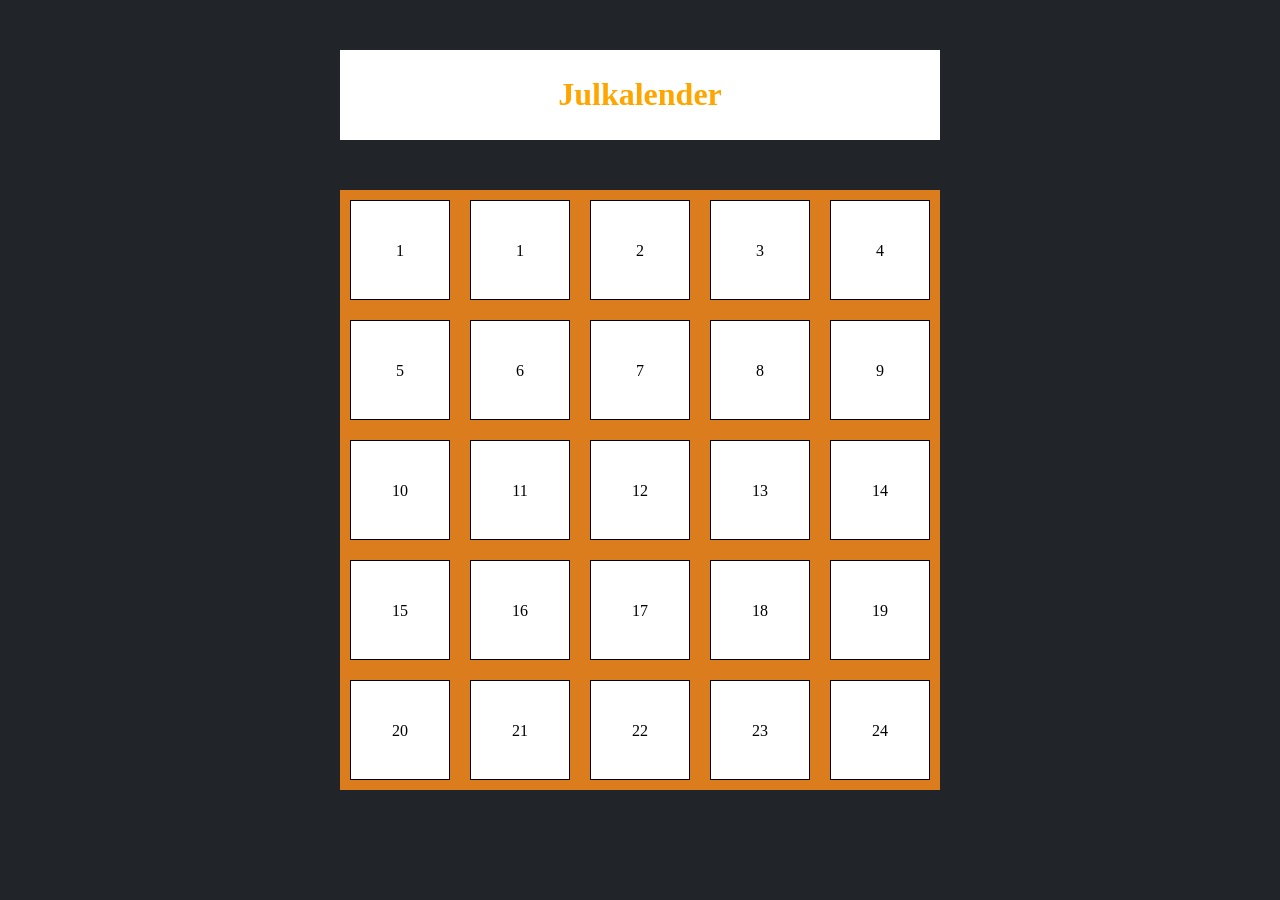
==== del3/index.html @ 5f124636 "Del 3 - Mellancommit" ====
<!DOCTYPE html>
<html>
<head>
<title>Programmering - Uppgift 3</title>
<link rel="stylesheet" href="css/style.css">
<script defer src="js/script.js"></script>
</head>
<body>
<div id="site-main">

	<div id="calendar-container">
		<div id="calendar-header">
			<h1>Julkalender</h1>
		</div>
		
		<div id="calendar-body">
			<div class="calendar-door" id="door1">1</div>
		</div>
		
	</div>

</div>
</body>
</html>
---- del3/css/style.css ----
*{
	box-sizing: border-box;
}

body {
	background-color: #212529;
}

#site-main {
	
}

.calendar-door {
	width: 100px;
	height: 100px;
	border: 1px solid black;
	text-align: center;
	line-height: 100px;
	float: left;
	margin: 10px;
	background-color: white;
	background-size: contain;
}

.door-number {
	margin: 0;
}

#calendar-container {
	width: 600px;
	margin: 50px auto;
}

#calendar-header {
	width: 600px;
	margin: 50px auto;
	background-color: white;
	color: orange;
	text-align: center;
	padding: 5px;
}
#calendar-body {
	width: 600px;
	background-color: #DC7D1D;
	overflow: auto;
}
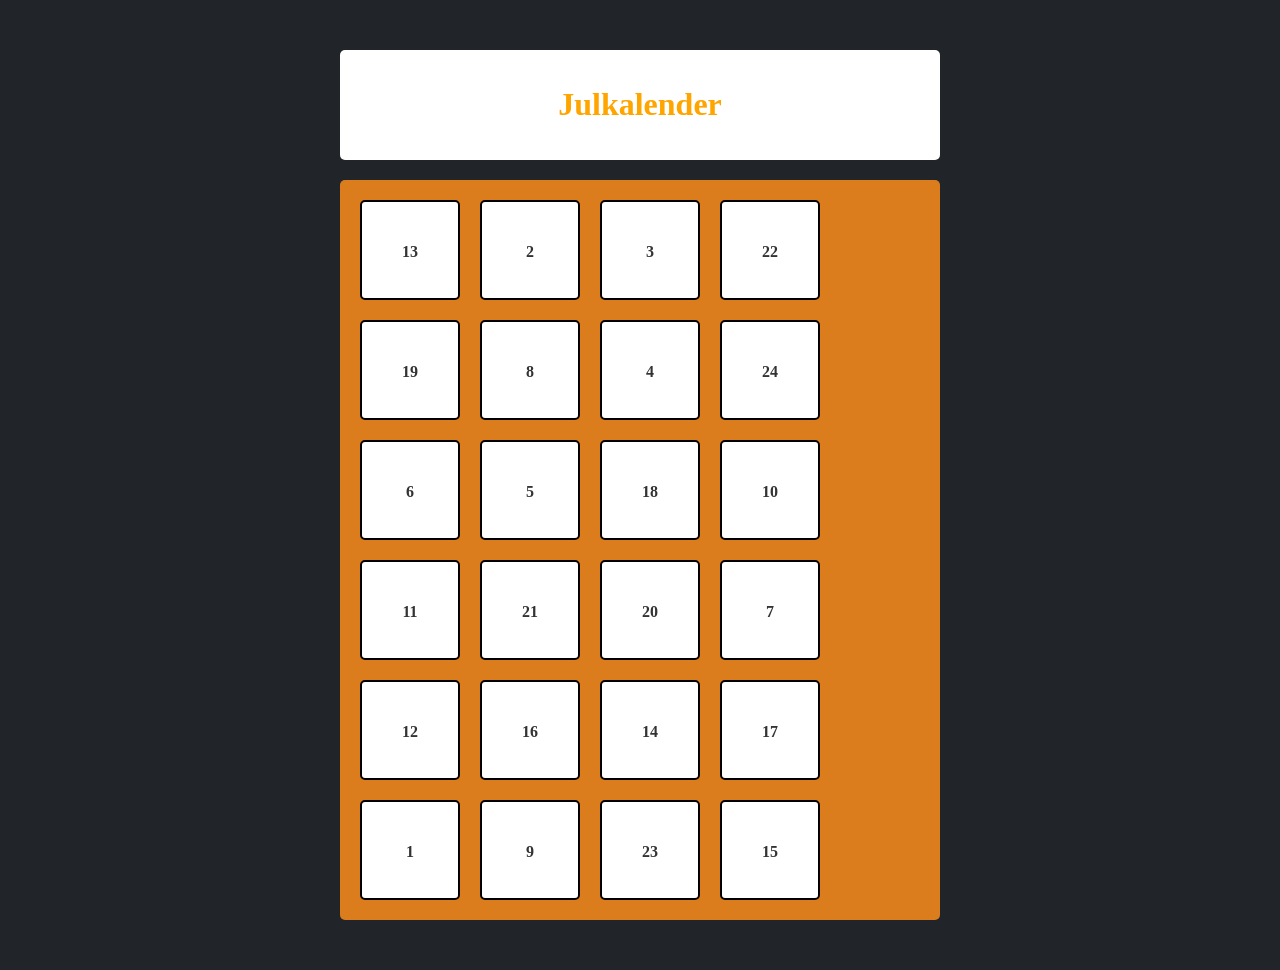
==== commit 59406e2d: "del3- Mellancommit" ====
--- a/del3/index.html
+++ b/del3/index.html
@@ -14,7 +14,7 @@
 		</div>
 		
 		<div id="calendar-body">
-			<div class="calendar-door" id="door1">1</div>
+		
 		</div>
 		
 	</div>
--- a/del3/css/style.css
+++ b/del3/css/style.css
@@ -1,46 +1,64 @@
 *{
-	box-sizing: border-box;
+    box-sizing: border-box;
 }
 
 body {
-	background-color: #212529;
+    background-color: #212529;
 }
 
 #site-main {
-	
+    
 }
 
 .calendar-door {
-	width: 100px;
-	height: 100px;
-	border: 1px solid black;
-	text-align: center;
-	line-height: 100px;
-	float: left;
-	margin: 10px;
-	background-color: white;
-	background-size: contain;
+    width: 100px;
+    height: 100px;
+    border: 2px solid black;
+    text-align: center;
+    line-height: 100px;
+    float: left;
+    margin: 10px;
+    background-color: white;
+    background-size: cover;
+    background-position: center;
+    cursor: pointer;
+    border-radius: 5px;
+    font-weight: bold;
+}
+
+.calendar-door:hover {
+    transform: scale(1.05);
 }
 
 .door-number {
-	margin: 0;
+    margin: 0;
+    color: #333;
 }
 
 #calendar-container {
-	width: 600px;
-	margin: 50px auto;
+    width: 600px;
+    margin: 50px auto;
 }
 
 #calendar-header {
-	width: 600px;
-	margin: 50px auto;
-	background-color: white;
-	color: orange;
-	text-align: center;
-	padding: 5px;
+    width: 600px;
+    margin: 0 auto 20px;
+    background-color: white;
+    color: orange;
+    text-align: center;
+    padding: 15px;
+    border-radius: 5px;
 }
+
 #calendar-body {
-	width: 600px;
-	background-color: #DC7D1D;
-	overflow: auto;
+    width: 600px;
+    background-color: #DC7D1D;
+    overflow: auto;
+    padding: 10px;
+    border-radius: 5px;
+}
+
+.calendar-door.opened {
+    opacity: 0.7;
+    cursor: default;
 }
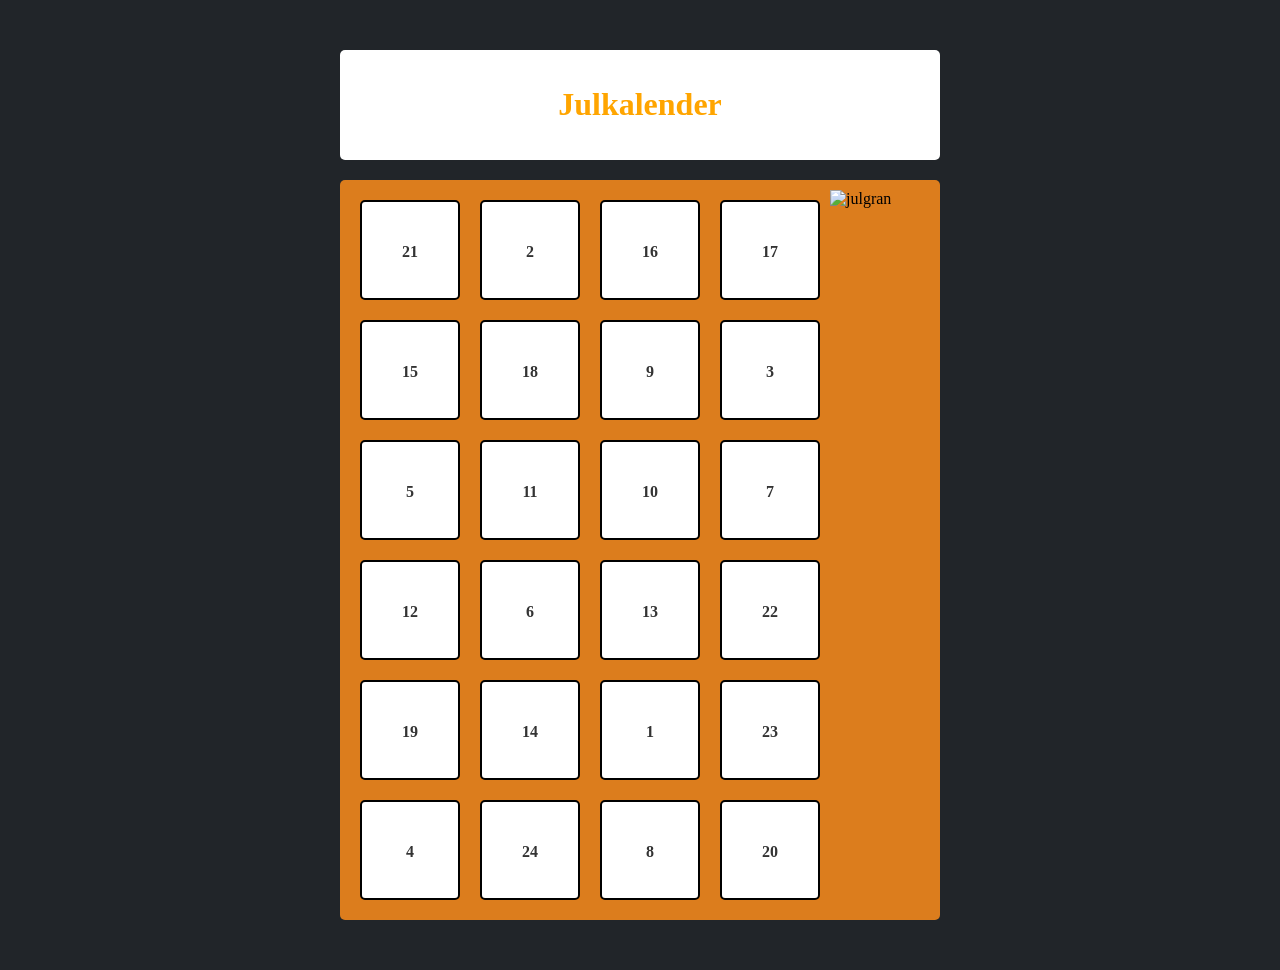
==== commit 80cdebce: "Del 3" ====
--- a/del3/index.html
+++ b/del3/index.html
@@ -11,12 +11,12 @@
 	<div id="calendar-container">
 		<div id="calendar-header">
 			<h1>Julkalender</h1>
+			
 		</div>
 		
 		<div id="calendar-body">
-		
+			<img src="bild1.jpg" alt="julgran">
 		</div>
-		
 	</div>
 
 </div>
